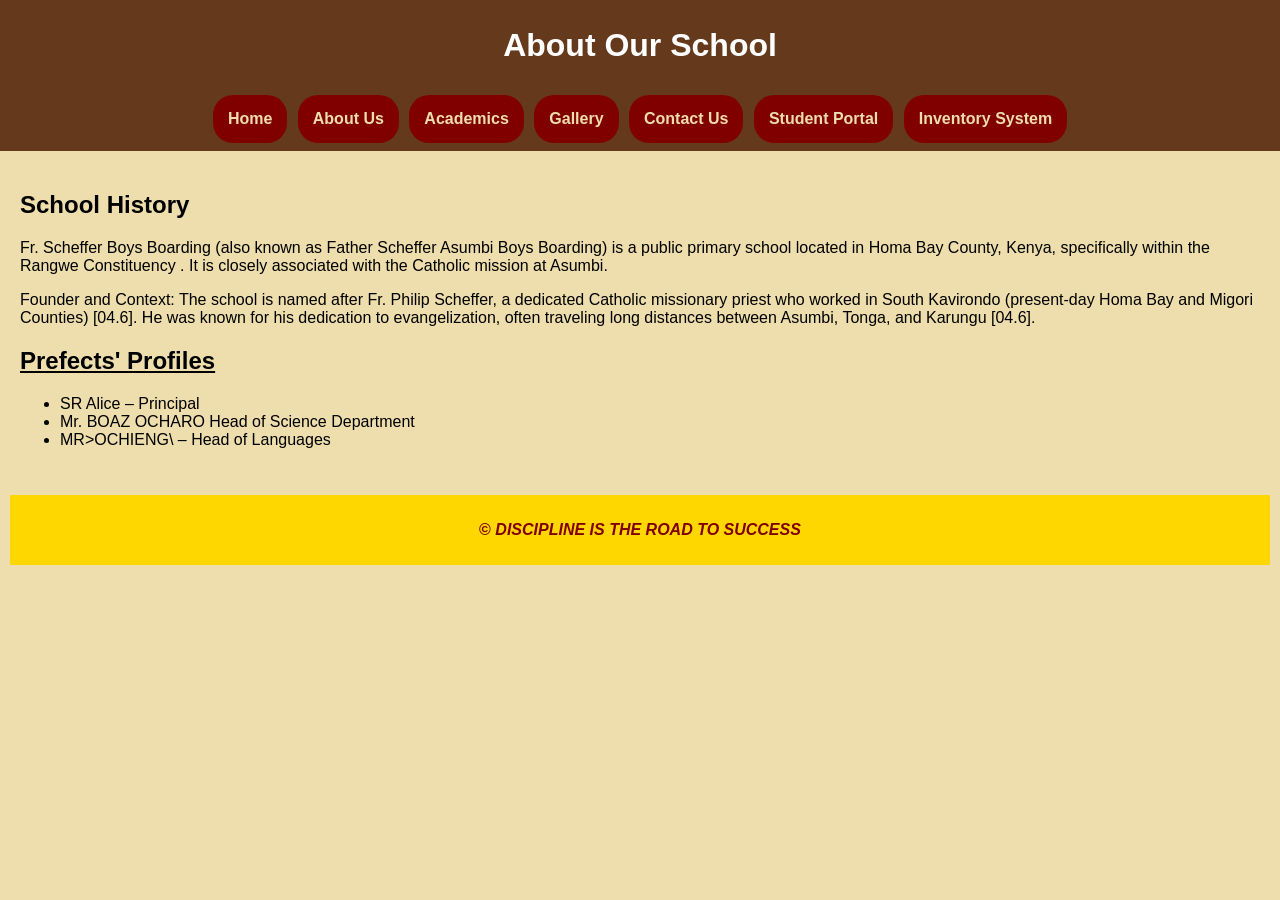
==== about.html @ 422e1c44 "Add files via upload" ====
<!DOCTYPE html>
<html lang="en">
<head>
  <meta charset="UTF-8">
  <title>About Us - FR scheffer comprehensive school</title>
  <link rel="stylesheet" href="style.css">
</head>
<body>
  <header>
    <h1>About Our School</h1>
    <nav>
     <a href="index.html" class="btn">Home</a>
      <a href="about.html" class="btn">About Us</a>
      <a href="academics.html" class="btn">Academics</a>
      <a href="gallery.html" class="btn">Gallery</a>
      <a href="contact.html" class="btn">Contact Us</a>
      <a href="portal.html" class="btn">Student Portal</a>
      <a href="inventory.html" class="btn">Inventory System</a>
    </nav>
  </header>

  <main>
    <h2>School History</h2>
    <p>Fr. Scheffer Boys Boarding (also known as Father Scheffer Asumbi Boys Boarding) is a public primary school located in Homa Bay County, Kenya, specifically within the Rangwe Constituency . It is closely associated with the Catholic mission at Asumbi. </p>
    <p>Founder and Context: The school is named after Fr. Philip Scheffer, a dedicated Catholic missionary priest who worked in South Kavirondo (present-day Homa Bay and Migori Counties) [04.6]. He was known for his dedication to evangelization, often traveling long distances between Asumbi, Tonga, and Karungu [04.6].</p>
    <h2><u>Prefects' Profiles</u></h2>
    <ul>
      <li>SR Alice – Principal</li> 
      <li>Mr. BOAZ OCHARO Head of Science Department</li>
      <li>MR>OCHIENG\ – Head of Languages</li>
    </ul>
  </main>

  <footer>
    <p>&copy; <em>DISCIPLINE  IS THE ROAD TO SUCCESS</em></p>
  </footer>
</body>
</html>
---- style.css ----
body {
  font-family: Arial, sans-serif ;
  margin: 0;
  padding: 0;
  background: #eedead;
}

header {
  background: #65391b;
  color: white;
  padding: 5px;
  margin: 0.10px;
  text-align: center;
  font-weight: bold;
  border-radius: 0px;
  font-size: auto;
}

header:hover{
  color:whitesmoke;
}

nav a {
  color:white;
  text-decoration: gold;
  justify-content: center;
  padding: auto;
  font-size: auto;
}

nav a:hover{
  color: gold;
  box-shadow: black;
  text-shadow: #eedead;
}

/* Button */
.btn{
 background-color:maroon;
 color: #eedead;
 padding: 15px;
 margin: 3px;
 margin-top: 10px;
 border-radius: 20px;
 display:-webkit-inline-flex;
 font-weight: bold;
 transition: transform 0.3s ease, box-shadow 0.3s ease;
}

.btn :hover{
  background-color: #eedead;
  transform: translateY(-1000px);
  box-shadow: 0 60px 150px rgb(252, 252, 252);

}

main {
  padding: 20px;
  color:black;
}

.form{
  color: red;
}

footer {
  background:gold;
  color: maroon;
  text-align: center;
  block-size: auto;
  padding: 10px;
  margin : 10px;
  font-weight: bold;
}

footer :hover{
  color: gold;
  background: maroon;
  box-decoration-break: clone;
  padding: 10px;
  margin: 10px;
}
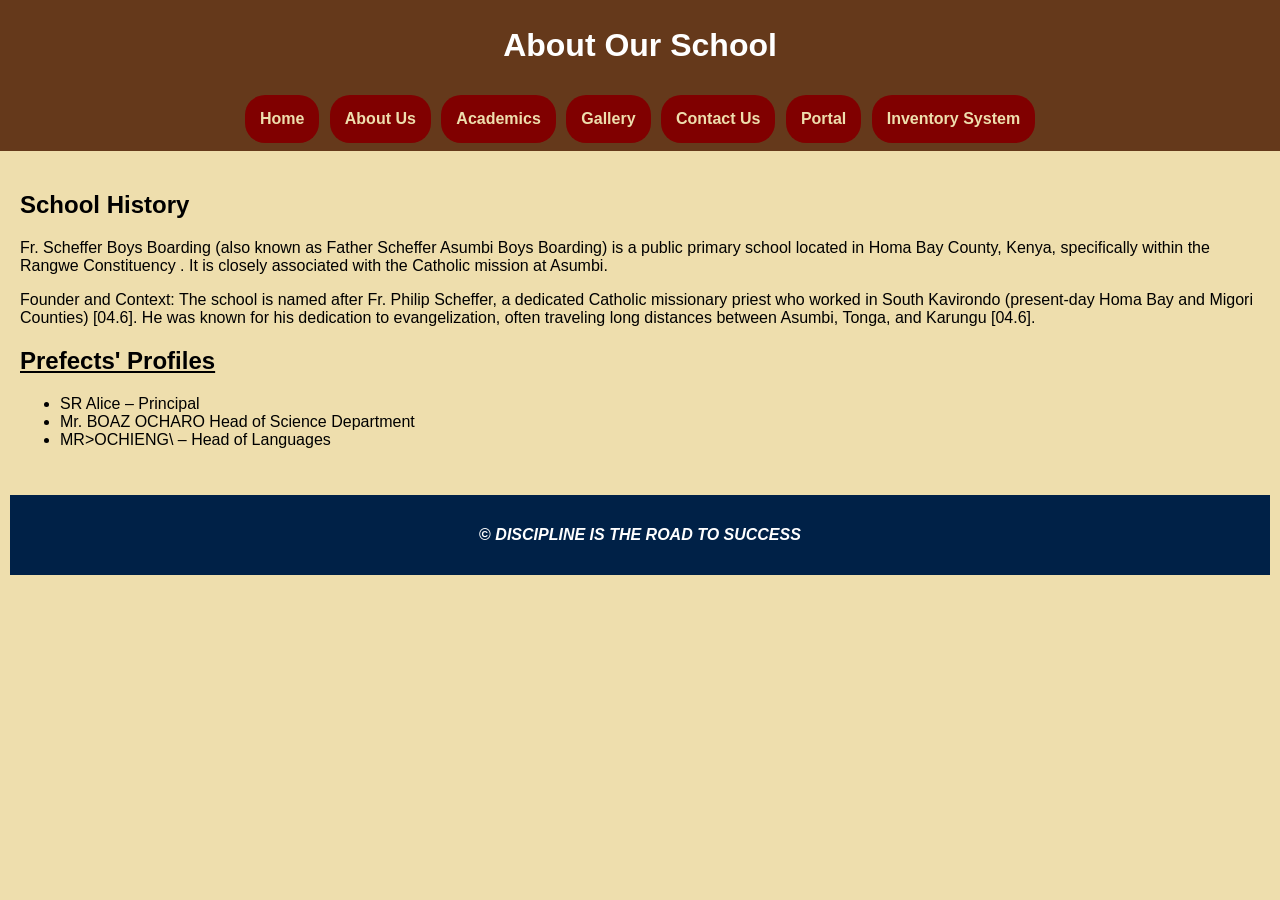
==== commit 52e7a10f: "Add files via upload" ====
--- a/about.html
+++ b/about.html
@@ -14,7 +14,7 @@
       <a href="academics.html" class="btn">Academics</a>
       <a href="gallery.html" class="btn">Gallery</a>
       <a href="contact.html" class="btn">Contact Us</a>
-      <a href="portal.html" class="btn">Student Portal</a>
+      <a href="login.html" class="btn">Portal</a>
       <a href="inventory.html" class="btn">Inventory System</a>
     </nav>
   </header>
--- a/style.css
+++ b/style.css
@@ -79,4 +79,92 @@
   box-decoration-break: clone;
   padding: 10px;
   margin: 10px;
+}
+
+/* NAVBAR */
+.navbar {
+  display: flex;
+  justify-content: space-between;
+  background: #002147;
+  color: white;
+  padding: 15px;
+}
+
+.navbar a {
+  color: white;
+  margin: 0 10px;
+  text-decoration: none;
+}
+
+/* HERO */
+.hero {
+  text-align: center;
+  padding: 80px 20px;
+  background: linear-gradient(rgba(0,0,0,0.5), rgba(0,0,0,0.5)),
+              url('https://images.unsplash.com/photo-1580582932707-520aed937b7b');
+  color: white;
+}
+
+.hero h1 {
+  font-size: 40px;
+}
+
+.hero button {
+  margin-top: 20px;
+  padding: 12px 25px;
+  background: #ffcc00;
+  border: none;
+  cursor: pointer;
+}
+
+/* FEATURES */
+.features {
+  display: flex;
+  gap: 20px;
+  padding: 20px;
+}
+
+section {
+  animation: fadeIn 1s ease-in;
+}
+section {
+  animation: fadeIn 1s ease-in;
+}
+
+@keyframes fadeIn {
+  from {
+    opacity: 0;
+    transform: translateY(20px);
+  }
+  to {
+    opacity: 1;
+    transform: translateY(0);
+  }
+}
+
+footer {
+  text-align: center;
+  padding: 15px;
+  background: #002147;
+  color: white;
+}
+
+.navbar {
+  position: sticky;
+  top: 0;
+  z-index: 1000;
+}
+
+.navbar a:hover {
+  border-bottom: 2px solid #ffcc00;
+}
+
+@media (max-width: 768px) {
+  .features {
+    flex-direction: column;
+  }
+
+  .hero h1 {
+    font-size: 28px;
+  }
 }
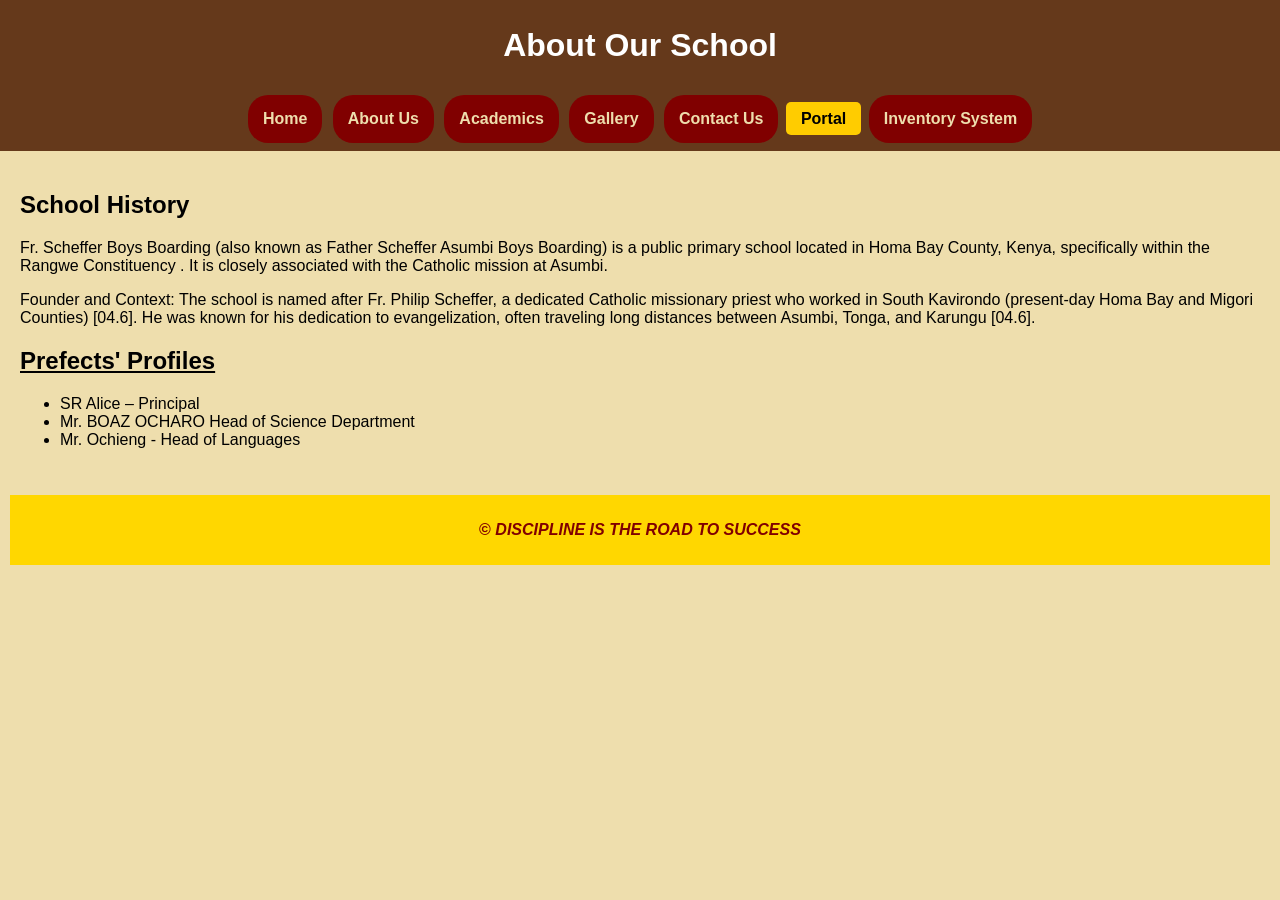
==== commit 859f349a: "Add files via upload" ====
--- a/about.html
+++ b/about.html
@@ -14,7 +14,7 @@
       <a href="academics.html" class="btn">Academics</a>
       <a href="gallery.html" class="btn">Gallery</a>
       <a href="contact.html" class="btn">Contact Us</a>
-      <a href="login.html" class="btn">Portal</a>
+     <a href="login.html" class="portal-btn">Portal</a>
       <a href="inventory.html" class="btn">Inventory System</a>
     </nav>
   </header>
@@ -27,7 +27,7 @@
     <ul>
       <li>SR Alice – Principal</li> 
       <li>Mr. BOAZ OCHARO Head of Science Department</li>
-      <li>MR>OCHIENG\ – Head of Languages</li>
+      <li>Mr. Ochieng - Head of Languages</li>
     </ul>
   </main>
 
--- a/style.css
+++ b/style.css
@@ -47,11 +47,11 @@
  transition: transform 0.3s ease, box-shadow 0.3s ease;
 }
 
-.btn :hover{
+.btn:hover{
   background-color: #eedead;
-  transform: translateY(-1000px);
-  box-shadow: 0 60px 150px rgb(252, 252, 252);
-
+  color: #65391b;
+  transform: translateY(-2px);
+  box-shadow: 0 4px 8px rgba(0, 0, 0, 0.2);
 }
 
 main {
@@ -73,10 +73,9 @@
   font-weight: bold;
 }
 
-footer :hover{
+footer:hover{
   color: gold;
   background: maroon;
-  box-decoration-break: clone;
   padding: 10px;
   margin: 10px;
 }
@@ -127,9 +126,6 @@
 section {
   animation: fadeIn 1s ease-in;
 }
-section {
-  animation: fadeIn 1s ease-in;
-}
 
 @keyframes fadeIn {
   from {
@@ -142,11 +138,138 @@
   }
 }
 
-footer {
-  text-align: center;
-  padding: 15px;
-  background: #002147;
-  color: white;
+/* Dashboard styles */
+.admin-dashboard,
+.student-dashboard {
+  display: grid;
+  grid-template-columns: repeat(auto-fit, minmax(250px, 1fr));
+  gap: 20px;
+  padding: 20px;
+}
+
+/* Gallery styles */
+.gallery-grid {
+  display: grid;
+  grid-template-columns: repeat(auto-fit, minmax(300px, 1fr));
+  gap: 20px;
+  margin: 20px 0;
+}
+
+.gallery-grid img {
+  border-radius: 8px;
+  box-shadow: 0 4px 8px rgba(0, 0, 0, 0.1);
+  transition: transform 0.3s ease;
+}
+
+.gallery-grid img:hover {
+  transform: scale(1.05);
+}
+
+/* Card styles */
+.card {
+  background: white;
+  padding: 20px;
+  border-radius: 8px;
+  box-shadow: 0 2px 4px rgba(0, 0, 0, 0.1);
+  transition: transform 0.3s ease, box-shadow 0.3s ease;
+}
+
+.card:hover {
+  transform: translateY(-2px);
+  box-shadow: 0 4px 8px rgba(0, 0, 0, 0.2);
+}
+
+.card h3 {
+  margin-top: 0;
+  color: #65391b;
+}
+
+.card button {
+  background: #65391b;
+  color: white;
+  border: none;
+  padding: 10px 20px;
+  border-radius: 4px;
+  cursor: pointer;
+  transition: background 0.3s ease;
+}
+
+.card button:hover {
+  background: #8b4513;
+}
+
+/* Form styles */
+form {
+  max-width: 600px;
+  margin: 0 auto;
+  padding: 20px;
+}
+
+form input,
+form textarea,
+form select {
+  width: 100%;
+  padding: 10px;
+  margin: 10px 0;
+  border: 1px solid #ddd;
+  border-radius: 4px;
+  box-sizing: border-box;
+}
+
+form button {
+  background: #65391b;
+  color: white;
+  border: none;
+  padding: 12px 24px;
+  border-radius: 4px;
+  cursor: pointer;
+  transition: background 0.3s ease;
+}
+
+form button:hover {
+  background: #8b4513;
+}
+
+/* Table styles */
+#inventoryTable {
+  width: 100%;
+  border-collapse: collapse;
+  margin: 20px 0;
+  background: white;
+  box-shadow: 0 2px 4px rgba(0, 0, 0, 0.1);
+}
+
+#inventoryTable th,
+#inventoryTable td {
+  padding: 12px;
+  text-align: left;
+  border-bottom: 1px solid #ddd;
+}
+
+#inventoryTable th {
+  background: #65391b;
+  color: white;
+}
+
+#inventoryTable tr:hover {
+  background: #f5f5f5;
+}
+
+/* Responsive improvements */
+@media (max-width: 768px) {
+  .admin-dashboard,
+  .student-dashboard {
+    grid-template-columns: 1fr;
+  }
+  
+  .gallery-grid {
+    grid-template-columns: 1fr;
+  }
+  
+  nav a {
+    display: block;
+    margin: 5px 0;
+  }
 }
 
 .navbar {
@@ -167,4 +290,65 @@
   .hero h1 {
     font-size: 28px;
   }
+}
+
+.portal-btn {
+  background: #ffcc00;
+  padding: 8px 15px;
+  border-radius: 5px;
+  color: black;
+  font-weight: bold;
+}
+
+.portal-page {
+  display: flex;
+  height: 100vh;
+}
+
+/* LEFT SIDE (branding) */
+.portal-left {
+  flex: 1;
+  background: linear-gradient(rgba(0,33,71,0.9), rgba(0,33,71,0.9)),
+              url('https://images.unsplash.com/photo-1577896851231-70ef18881754');
+  color: white;
+  display: flex;
+  flex-direction: column;
+  justify-content: center;
+  padding: 40px;
+}
+
+.portal-left h1 {
+  font-size: 32px;
+}
+
+/* RIGHT SIDE (login form) */
+.login-container {
+  flex: 1;
+  display: flex;
+  flex-direction: column;
+  justify-content: center;
+  align-items: center;
+  background: #f4f6f9;
+}
+
+.login-container input {
+  width: 70%;
+  padding: 12px;
+  margin: 10px 0;
+}
+
+.login-container button {
+  width: 75%;
+  margin: 10px 0;
+}
+
+@media (max-width: 768px) {
+  .portal-page {
+    flex-direction: column;
+  }
+
+  .portal-left {
+    height: 200px;
+    text-align: center;
+  }
 }
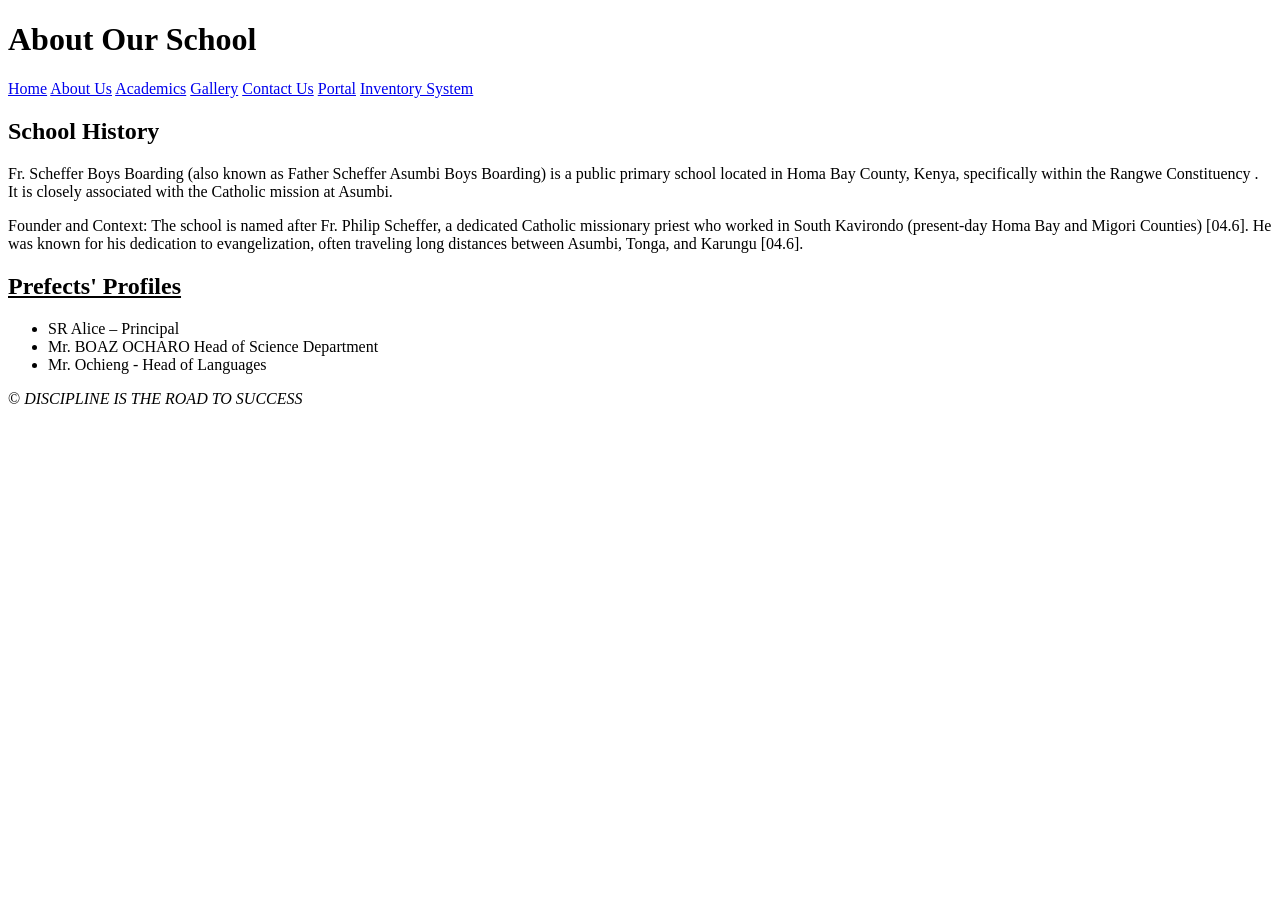
==== commit b6f9a931: "Add files via upload" ====
--- a/about.html
+++ b/about.html
@@ -3,7 +3,7 @@
 <head>
   <meta charset="UTF-8">
   <title>About Us - FR scheffer comprehensive school</title>
-  <link rel="stylesheet" href="style.css">
+  <link rel="stylesheet" href="styl-e.css">
 </head>
 <body>
   <header>
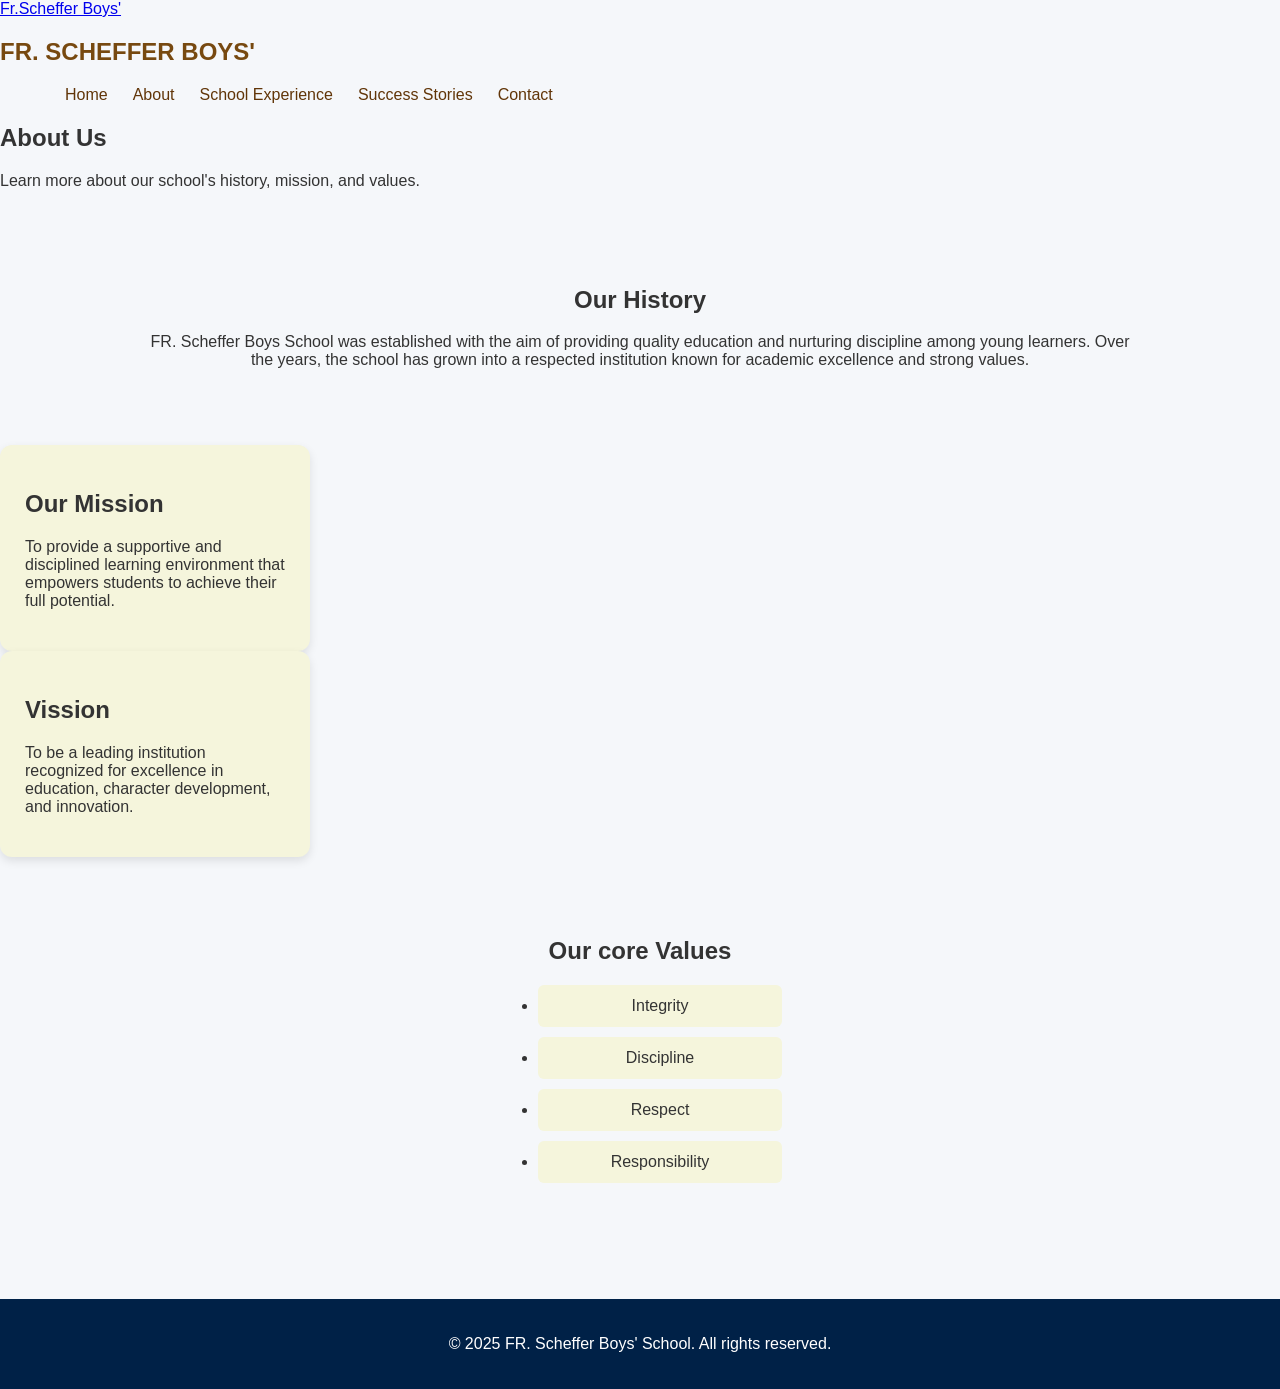
==== commit 83b2b3e5: "Add files via upload" ====
--- a/about.html
+++ b/about.html
@@ -1,38 +1,80 @@
-<!DOCTYPE html>
-<html lang="en">
-<head>
-  <meta charset="UTF-8">
-  <title>About Us - FR scheffer comprehensive school</title>
-  <link rel="stylesheet" href="styl-e.css">
-</head>
-<body>
-  <header>
-    <h1>About Our School</h1>
-    <nav>
-     <a href="index.html" class="btn">Home</a>
-      <a href="about.html" class="btn">About Us</a>
-      <a href="academics.html" class="btn">Academics</a>
-      <a href="gallery.html" class="btn">Gallery</a>
-      <a href="contact.html" class="btn">Contact Us</a>
-     <a href="login.html" class="portal-btn">Portal</a>
-      <a href="inventory.html" class="btn">Inventory System</a>
-    </nav>
-  </header>
-
-  <main>
-    <h2>School History</h2>
-    <p>Fr. Scheffer Boys Boarding (also known as Father Scheffer Asumbi Boys Boarding) is a public primary school located in Homa Bay County, Kenya, specifically within the Rangwe Constituency . It is closely associated with the Catholic mission at Asumbi. </p>
-    <p>Founder and Context: The school is named after Fr. Philip Scheffer, a dedicated Catholic missionary priest who worked in South Kavirondo (present-day Homa Bay and Migori Counties) [04.6]. He was known for his dedication to evangelization, often traveling long distances between Asumbi, Tonga, and Karungu [04.6].</p>
-    <h2><u>Prefects' Profiles</u></h2>
-    <ul>
-      <li>SR Alice – Principal</li> 
-      <li>Mr. BOAZ OCHARO Head of Science Department</li>
-      <li>Mr. Ochieng - Head of Languages</li>
-    </ul>
-  </main>
-
-  <footer>
-    <p>&copy; <em>DISCIPLINE  IS THE ROAD TO SUCCESS</em></p>
-  </footer>
-</body>
-</html>+<!DOCTYPE html>
+<html lang="en">
+<head>
+    <meta charset="UTF-8">
+    <meta name="viewport" content="width=device-width, initial-scale=1.0">
+    <title>About - School Website</title>
+
+    <!--LINK CSS-->
+    <link rel="stylesheet" href="style.css">
+</head>
+<body>
+   
+    <!--NAVBAR-->
+    <header>
+    <nav>
+        <a href="index.html">Fr.Scheffer Boys' </a>
+        <h2 class="logo">FR. SCHEFFER BOYS'</h2>
+        <ul class="nav-links">
+            <li><a href="index.html">Home</a></li>
+            <li><a href="about.html">About</a></li>
+            <li><a href="experience.html">School Experience</a></li>
+            <li><a href="success.html">Success Stories</a></li>
+            <li><a href="contact.html">Contact</a></li>
+        </ul>
+    </nav>
+    </header>
+
+    <!--PAGE HEADER-->
+    <section class="page header">
+        <h1>About Us</h1>
+        <p>Learn more about our school's history, mission, and values.</p>
+    </section>
+
+    <!--HISTORY-->
+    <section class="about-section">
+        <h2>Our History</h2>
+        <p>
+           FR. Scheffer Boys School was established with the aim of providing quality education 
+            and nurturing discipline among young learners. Over the years, the school has grown 
+            into a respected institution known for academic excellence and strong values. 
+        </p>
+    </section>
+
+    <!--MISSION & VISSION-->
+    <section class="mission-vission">
+        <div class="card">
+            <h2>Our Mission</h2>
+            <p>
+                To provide a supportive and disciplined learning environment that empowers 
+                students to achieve their full potential.
+            </p>
+        </div>
+       
+        <div class="card">
+            <h2>Vission</h2>
+            <p>
+                 To be a leading institution recognized for excellence in education, character 
+                development, and innovation.
+            </p>
+        </div>
+    </section>
+
+    <!--VALUES-->
+    <section class="about-section">
+        <h2>Our core Values</h2>
+        <ul class="values">
+            <li>Integrity</li>
+            <li>Discipline</li>
+            <li>Respect</li>
+            <li>Responsibility</li>
+        </ul>
+    </section>
+
+    <!--FOOTER-->
+    <footer>
+        <p>&copy; 2025 FR. Scheffer Boys' School. All rights reserved.</p>
+    </footer>
+    
+</body>
+</html>
--- a/style.css
+++ b/style.css
@@ -0,0 +1,161 @@
+body{
+    margin: 0;
+    font-family: 'Segoe UI', Arial, sans-serif;
+    background: #f5f7fa;
+    color: #333;
+}
+
+/*NAVBAR*/
+.navbar {
+    display: flex;
+    justify-content: space-between;
+    align-items: center;
+    background: #002147;
+    padding: 15px 30px;
+}
+
+.active{
+    border-bottom: 2px solid #00aaff;
+}
+
+.logo{
+    color: rgb(119, 73, 16);
+    font-weight: bold;
+}
+
+.nav-links{
+    list-style: none;
+    display: flex;
+}
+
+.nav-links li{
+    margin-left: 25px;
+}
+
+.nav-links a{
+    color:rgb(97, 53, 8);
+    text-decoration: none;
+    transition: 0.3s;
+}
+
+.nav-links a:hover{
+    color: #00aaff;
+}
+
+/*HERO SECTION*/
+.hero {
+    text-align: center;
+    padding: 100px 20px;
+    background: linear-gradient(rgba(0,33,71,0.7), rgba(0,33,71,0.7)),
+                url('https://images.unsplash.com/photo-1588072432836-e10032774350');
+    background-size: cover;
+    color: white;
+}
+
+.hero h1 {
+    font-size: 45px;
+}
+
+.hero p {
+    font-size: 20px;
+}
+
+/* PAGE HEADER */
+.page-header {
+    text-align: center;
+    padding: 60px 20px;
+    background: #e6f0ff;
+}
+
+/*SECTIONS*/
+.about-section,
+.experience-section,
+.success-section,
+.contact-section {
+    padding: 60px 20px;
+    max-width: 1000px;
+    margin: auto;
+    text-align: center;
+}
+
+/*CARDS*/
+.cards {
+    display: flex;
+    justify-content: center;
+    gap: 25px;
+    flex-wrap: wrap;
+    margin-top: 20px;
+}
+
+.card {
+    background:beige;
+    padding: 25px;
+    width: 260px;
+    border-radius: 12px; 
+    box-shadow: 0 4px 10px rgba(0,0,0,0.1);
+    transition: 0.3s;
+}
+
+.card:hover {
+    transform: translateY(-5px);
+}
+
+/*BUTTON LINKS*/
+.card a {
+    display: inline-block;
+    margin-top: 10px;
+    color: #002147;
+    font-weight: bold;
+}
+
+
+/* MISSION & VISION */
+.mission-vision {
+    display: flex;
+    justify-content: center;
+    gap: 20px;
+    padding: 40px 20px;
+    flex-wrap: wrap;
+}
+
+/* VALUES */
+.values li {
+    background:beige;
+    margin: 10px auto;
+    padding: 12px;
+    width: 220px;
+    border-radius: 6px;
+}
+
+/* FORM */
+.contact-form input,
+.contact-form textarea {
+    margin: 10px 0;
+    padding: 12px;
+    border: 1px solid #ccc;
+    border-radius: 5px;
+}
+
+.contact-form button {
+    padding: 12px;
+    background: #002147;
+    color: white;
+    border: none;
+    cursor: pointer;
+    transition: 0.3s;
+}
+
+.contact-form button:hover {
+    background: #004080;
+}
+
+/* FOOTER */
+footer {
+    background: #002147;
+    color: white;
+    text-align: center;
+    padding: 20px;
+    margin-top: 40px;
+}
+
+    
